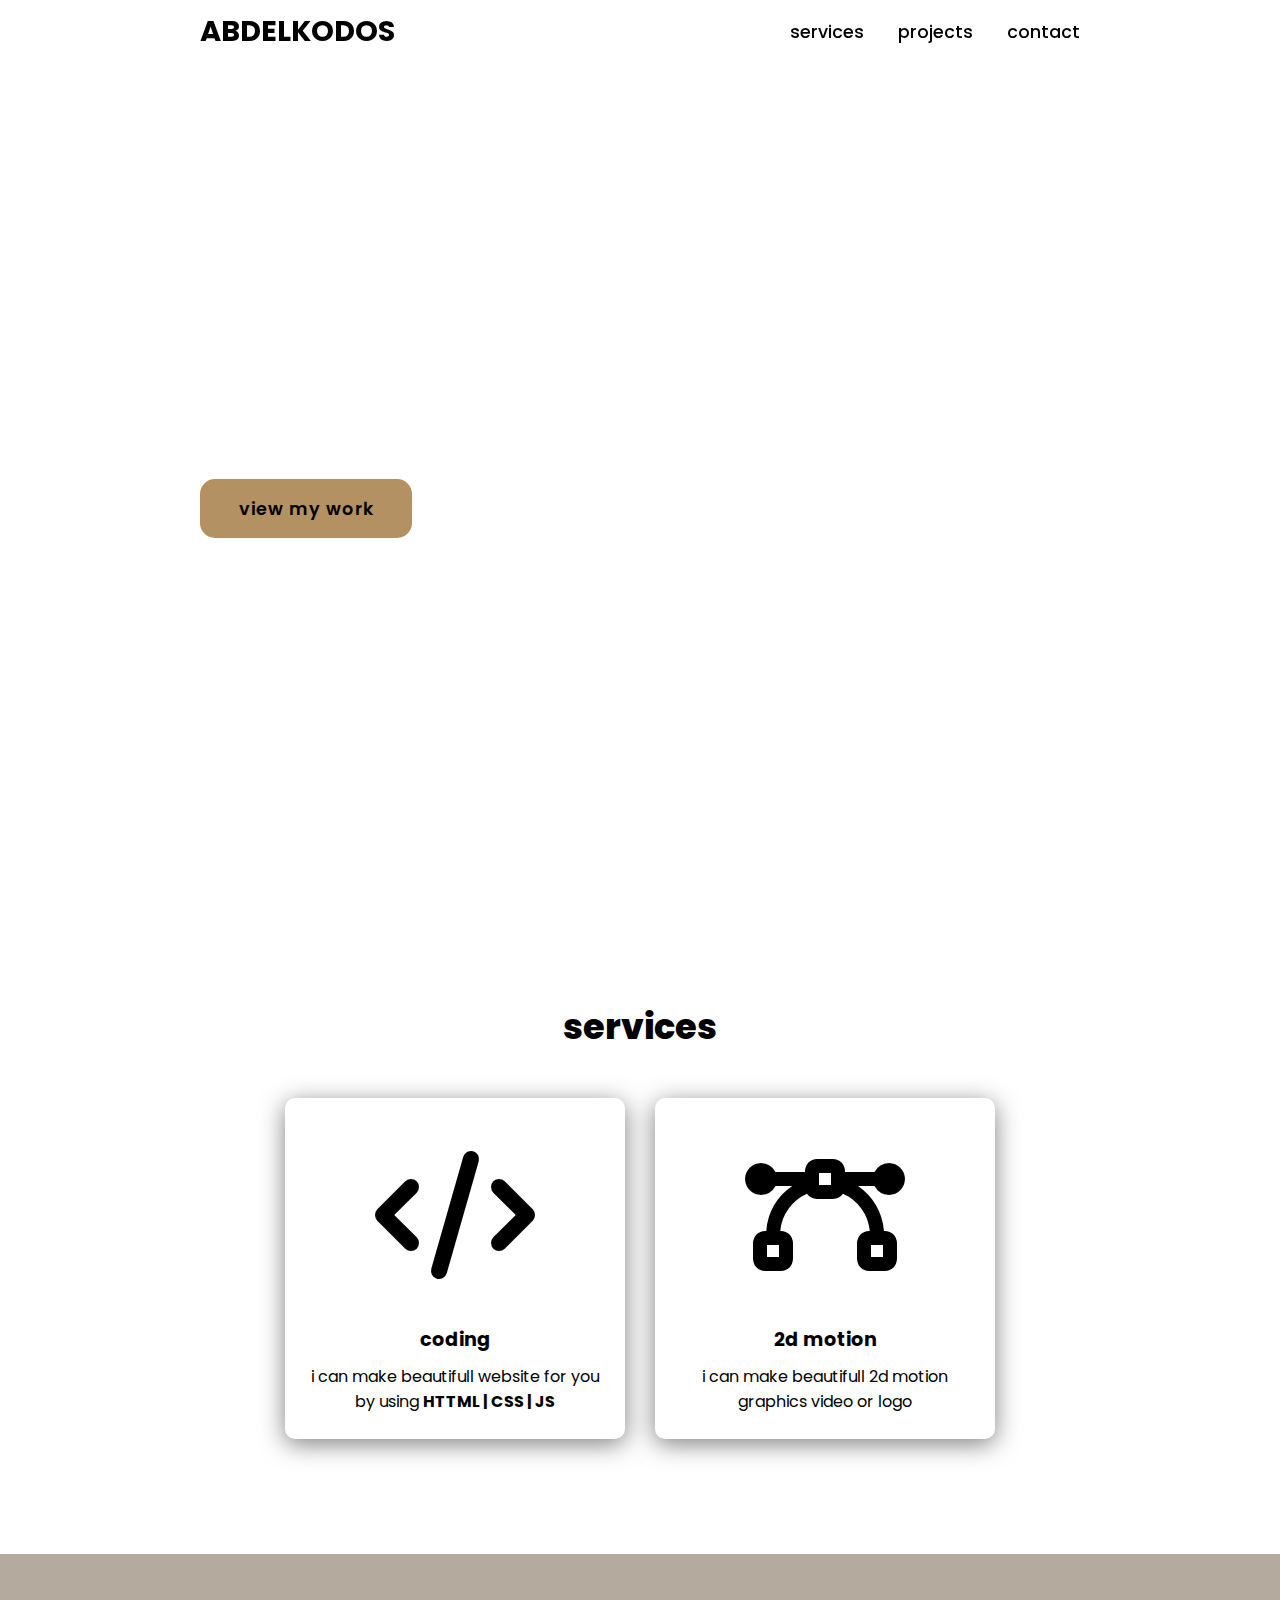
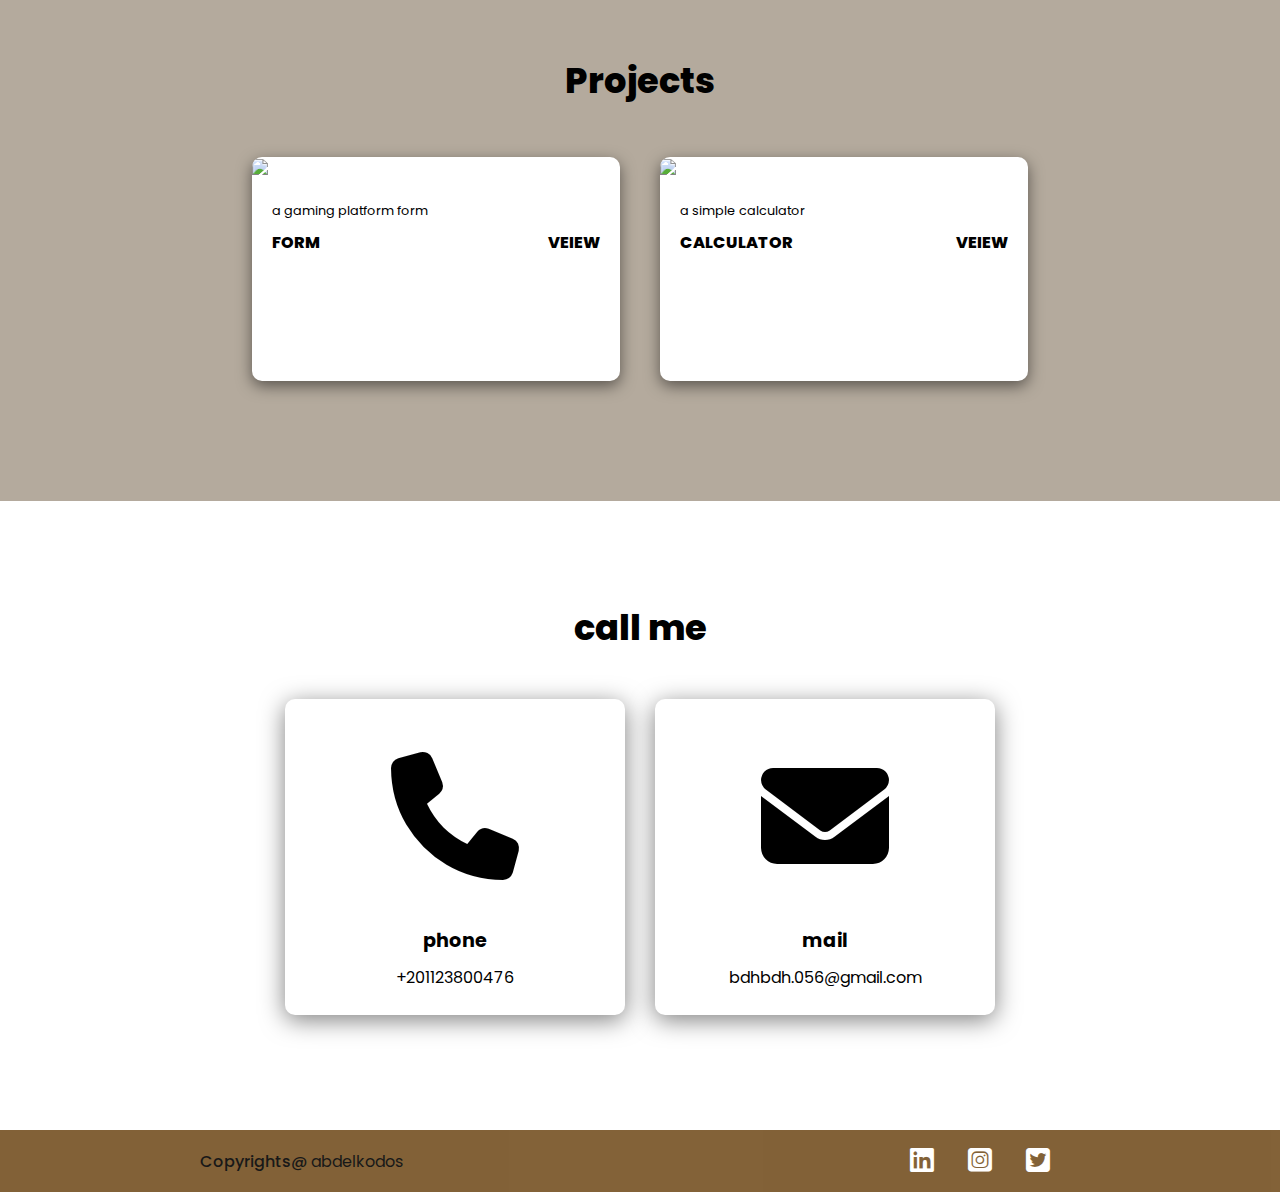
==== index.html @ b5903d27 "fix name pug" ====
<!DOCTYPE html>
<html lang="en">
<head>
    <meta charset="UTF-8">
    <meta http-equiv="X-UA-Compatible" content="IE=edge">
    <meta name="viewport" content="width=device-width, initial-scale=1.0">
    <link rel="stylesheet" href="https://cdnjs.cloudflare.com/ajax/libs/font-awesome/6.1.1/css/all.min.css">
    <link rel="stylesheet" href="css.css">
    <title>Coffe Project</title>
</head>
<body>
    <div class="nav-phone">
        <nav class="inner-nav-phone navigation">
            <a href="#services">services</a>
            <a href="#projects">projects</a>
            <a href="#contact">contact </a>
        </nav>
    </div>
    <div class="container-icon">
        <div class="icn">
            <div class="dash"></div>
            <div class="dash"></div>
            <div class="dash"></div>
        </div>
    </div>
    <header>
        <a href="#" class="logo">abdelkodos</a>
        <nav class="navigation">
            <a href="#services">services</a>
            <a href="#projects">projects</a>
            <a href="#contact">contact </a>
        </nav>
    </header>
    <section class="main">
        <div>
            <h2>hello, I am abdelkodos<br><span>Front End</span> <span>Developer</span></h2>
            <h3>drink coffee & write code</h3>
            <a href="#projects" class="main-btn">view my work</a>
            <div class="social-icons">
                <a href="#"><i class="fa-brands fa-linkedin"></i></a>
                <a href="#"><i class="fa-brands fa-instagram-square"></i></a>
                <a href="#"><i class="fa-brands fa-twitter-square"></i></a>
            </div>
        </div>
    </section>

    <section class="cards" id="services">
        <h2 class="title">services</h2>
        <div class="content">
            <div class="card">
                <div class="icon">
                        <i class="fa-solid fa-code"></i>
                </div>
                <div class="info">
                    <h3>coding</h3>
                    <p>i can make beautifull website for you by using <b>HTTML | CSS | JS</b></p>
                </div>
            </div>
            <div class="card">
                <div class="icon">
                    <i class="fa-solid fa-bezier-curve"></i>
                </div>
                <div class="info">
                    <h3>2d motion</h3>
                    <p>i can make beautifull 2d motion graphics video or logo</p>
                </div>
            </div>
        </div>
    </section>

    <section class="projects" id="projects">
        <h2 class="title">Projects</h2>
        <div class="content">
            <div class="project-card">
                <div class="project-image">
                    <img src="photos/project 1.jpg" />
                </div>
                <div class="project-info">
                    <p class="project-category">a gaming platform form</p>
                    <strong class="project-title">
                        <span>form</span>
                        <a href="https://abdelkodosfathy.github.io/form/" class="more-details">veiew</a>
                    </strong>
                </div>
            </div>
            <div class="project-card">
                <div class="project-image">
                    <img src="photos/project 2.jpg" />
                </div>
                <div class="project-info">
                    <p class="project-category">a simple calculator</p>
                    <strong class="project-title">
                        <span>calculator</span>
                        <a href="https://abdelkodosfathy.github.io/calc/" class="more-details">veiew</a>
                    </strong>
                </div>
            </div>
            
        </div>
    </section>

    <section class="contact-cards" id="contact">
        <h2 class="title">call me</h2>
        <div class="content">
            <div class="card">
                <div class="icon">
                    <i class="fa-solid fa-phone"></i>
                </div>
                <div class="info">
                    <h3>phone</h3>
                    <p>+201123800476</p>
                </div>
            </div>
            <div class="card">
                <div class="icon">
                    <i class="fa-solid fa-envelope"></i>
                </div>
                <div class="info">
                    <h3>mail</h3>
                    <p>bdhbdh.056@gmail.com</p>
                </div>
            </div>
        </div>
    </section>
    <footer>
        <div>
            <p>
                <span> Copyrights@ </span><a href="#"> abdelkodos</a>
            </p>
        </div>
        <div class="social-icons">
            <a href="#"><i class="fa-brands fa-linkedin"></i></a>
            <a href="#"><i class="fa-brands fa-instagram-square"></i></a>
            <a href="#"><i class="fa-brands fa-twitter-square"></i></a>
        </div>
    </footer>
    <script>
        const icn = document.querySelector(".icn");
        const sideNav = document.querySelector(".nav-phone");
        icn.onclick = () => {
            icn.classList.toggle("hovered");
            sideNav.classList.toggle("show")
        }
    </script>
</body>
</html>
---- css.css ----
@import url('https://fonts.googleapis.com/css2?family=Poppins:ital,wght@0,100;0,200;0,300;0,400;0,500;0,600;0,700;0,800;0,900;1,100;1,200;1,300;1,400;1,500;1,600;1,700;1,800;1,900&display=swap');

*{  
    font-family: 'Poppins', sans-serif;
    margin: 0;
    padding: 0;
    box-sizing: border-box;
    scroll-behavior: smooth;
}

header {
    background-color: rgba(255,255,255, 0.35);
    width: 100%;
    position: fixed;
    z-index: 999;
    display: flex;
    justify-content: space-between;
    align-items: center;
    padding: 10px 200px;  
    transition: 0.7s ease; 
}


.logo{
    text-decoration: none;
    color: #000000;
    text-transform: uppercase;
    font-weight: 700;
    font-size: 1.8em;
}

.navigation a{
    color: #000000;
    text-decoration: none;
    font-size: 1.1em;
    font-weight: 500;
    padding-left: 30px;
}

.navigation a:hover{
    color: #755122;
}

section {
    padding: 100px 200px;
}

.main {
    width: 100%;
    min-height: 100vh;
    display: flex;
    align-items: center;
    background-image:url(photos/computer-programmer-using-laptop.jpg) ;
    background-size: cover ;
    background-position: center;
    background-attachment: fixed;
}

.main h2 {
    color: #fff;
    font-size: 1.4em;
    font-weight: 500;
}

.main h2 span{
    display: inline-block;
    margin-top: 10px;
    color: #fff;
    font-size: 2em;
    font-weight: 600;
}

.main h3 {
    color: #fff;
    font-size: 2em;
    font-weight: 700;
    letter-spacing: 1px;
    margin-top: 10px;
    margin-bottom: 30px;
}

.main-btn { 
    color: rgb(0, 0, 0);
    background-color: #b49162;
    text-decoration: none;
    font-size: 1.1em;
    font-weight: 600;
    display: inline-block;
    padding: 0.937em 2.1875em;
    letter-spacing: 1px;
    border-radius:15px;
    margin-bottom: 40px;
    transition: 0.6s ease;
}

.main-btn:hover {
    background-color: #e2b888;
    transform: scale(1.1);
}

.social-icons a { 
    color: #fff;
    font-size: 1.7em;
    padding-right: 30px;
}

.social-icons a i:hover {
    transform: scale(1.1);
}

.title { 
    display: flex;
    justify-content: center;
    font-size: 2.2em;
    font-weight: 800;
    margin-bottom: 30px;
}

.content {
    display: flex;
    justify-content: center;
    flex-direction: row;
    flex-wrap: wrap;
}

.card {
    background-color: #fff;
    width: 21.25em;
    box-shadow: 0 5px 25px rgba(1, 1, 1, 0.5);
    border-radius: 10px;
    padding: 25px;
    margin: 15px;
    transition: 0.7s ease;
}

.card:hover {
    transform: scale(1.1);
}

.icon {
    color: #000000;
    font-size: 8em;
    text-align: center;
}

.info {
    text-align: center;
}

.info h3 {
    color: #000000;
    font-size: 1.2em;
    font-weight: 10px;
    margin: 10px;
}


.projects .content {
    margin-top: 30px;
}

.project-card {
    background-color: #fff;
    min-height: 14em;
    width: 23em;
    box-shadow: 0 5px 15px rgba(1, 1, 1, 0.5);
    overflow: hidden;
    border-radius: 10px;
    margin: 20px;
    transition: 0.7s ease;
}

.project-card:hover {
    transform: scale(1.1);
    box-shadow: rgba(1, 1, 1, 0.95);

}
.project-card:hover .project-image {
    opacity: 0.8;
}

.project-image img{
    width: 100%;
}

.project-info {
    padding: 20px;
}

.project-category {
    font-size: 0.8em;
    color: #000000;
}

.project-title {
    display: flex;
    justify-content: space-between;
    text-transform: uppercase;
    font-weight: 800;
    margin-top: 10px;
}

.more-details {
    text-decoration: none;
    color: #000000;
}

.more-details:hover{
    color: #755122;
}


.projects {
    background-color: #b4aa9d;
}

.contact {
    display: flex;
    justify-content: center;
    flex-direction: row;
    flex-wrap: wrap;
}


.phone-call {
    text-align: center;
    width: 50px;
}

footer {
    background-color: #755122;
    opacity: 90%;
    width: 100%;
    display: flex;
    justify-content: space-between;
    align-items: center;
    padding: 10px 200px;
}

footer span {
    font-weight: 500;
}

footer p a {
    text-decoration: none;
    color: #000000;
}
.container-icon{
    position: fixed;
    padding: 10px;
}
.icn{
    display: none;
    width: 60px;
    height: 46px;
    position: relative;
    flex-direction: column;
    justify-content: space-between;
}
.icn div{
    position: absolute;
    width: 50px;
    height: 6px;
    background-color: #b49162;
}
.dash{
    transition: 0.3s ease;
}
.icn :nth-child(1){
    top:0;
}
.icn :nth-child(2){
    top: 20px;
    
}
.icn :last-child{
    top:40px;
}
.hovered .dash:first-child{
    top: 20px;
    rotate: 45deg;
    width: 40px;
}
.hovered .dash:last-child {
    top: 20px;
    rotate: -45deg;
    width: 40px;
}

.hovered .dash:nth-child(2){
    opacity: 0;
}
@media (max-width: 930px){
    section{
        padding: 100px 50px;
    }
    .main{
        display: flex;
        flex-direction: column;
        text-align: center;
        justify-content: center;
    }
    header{
        display: none;
    }
    .icn{
        display:flex;
    }
}
.nav-phone{
    position: fixed;
    height: 100%;
    width: 0;
    background-color: #e7e7e7d7;
    transition: 0.5s ease;
    overflow: hidden;
    display: flex;
    justify-content: space-around;
    align-items: center;
}
.show.nav-phone{
    width: 50%;
}
.inner-nav-phone{
    display: flex;
    flex-direction: column;
    height: 100%;
    justify-content: space-around;
    text-decoration: none;
}
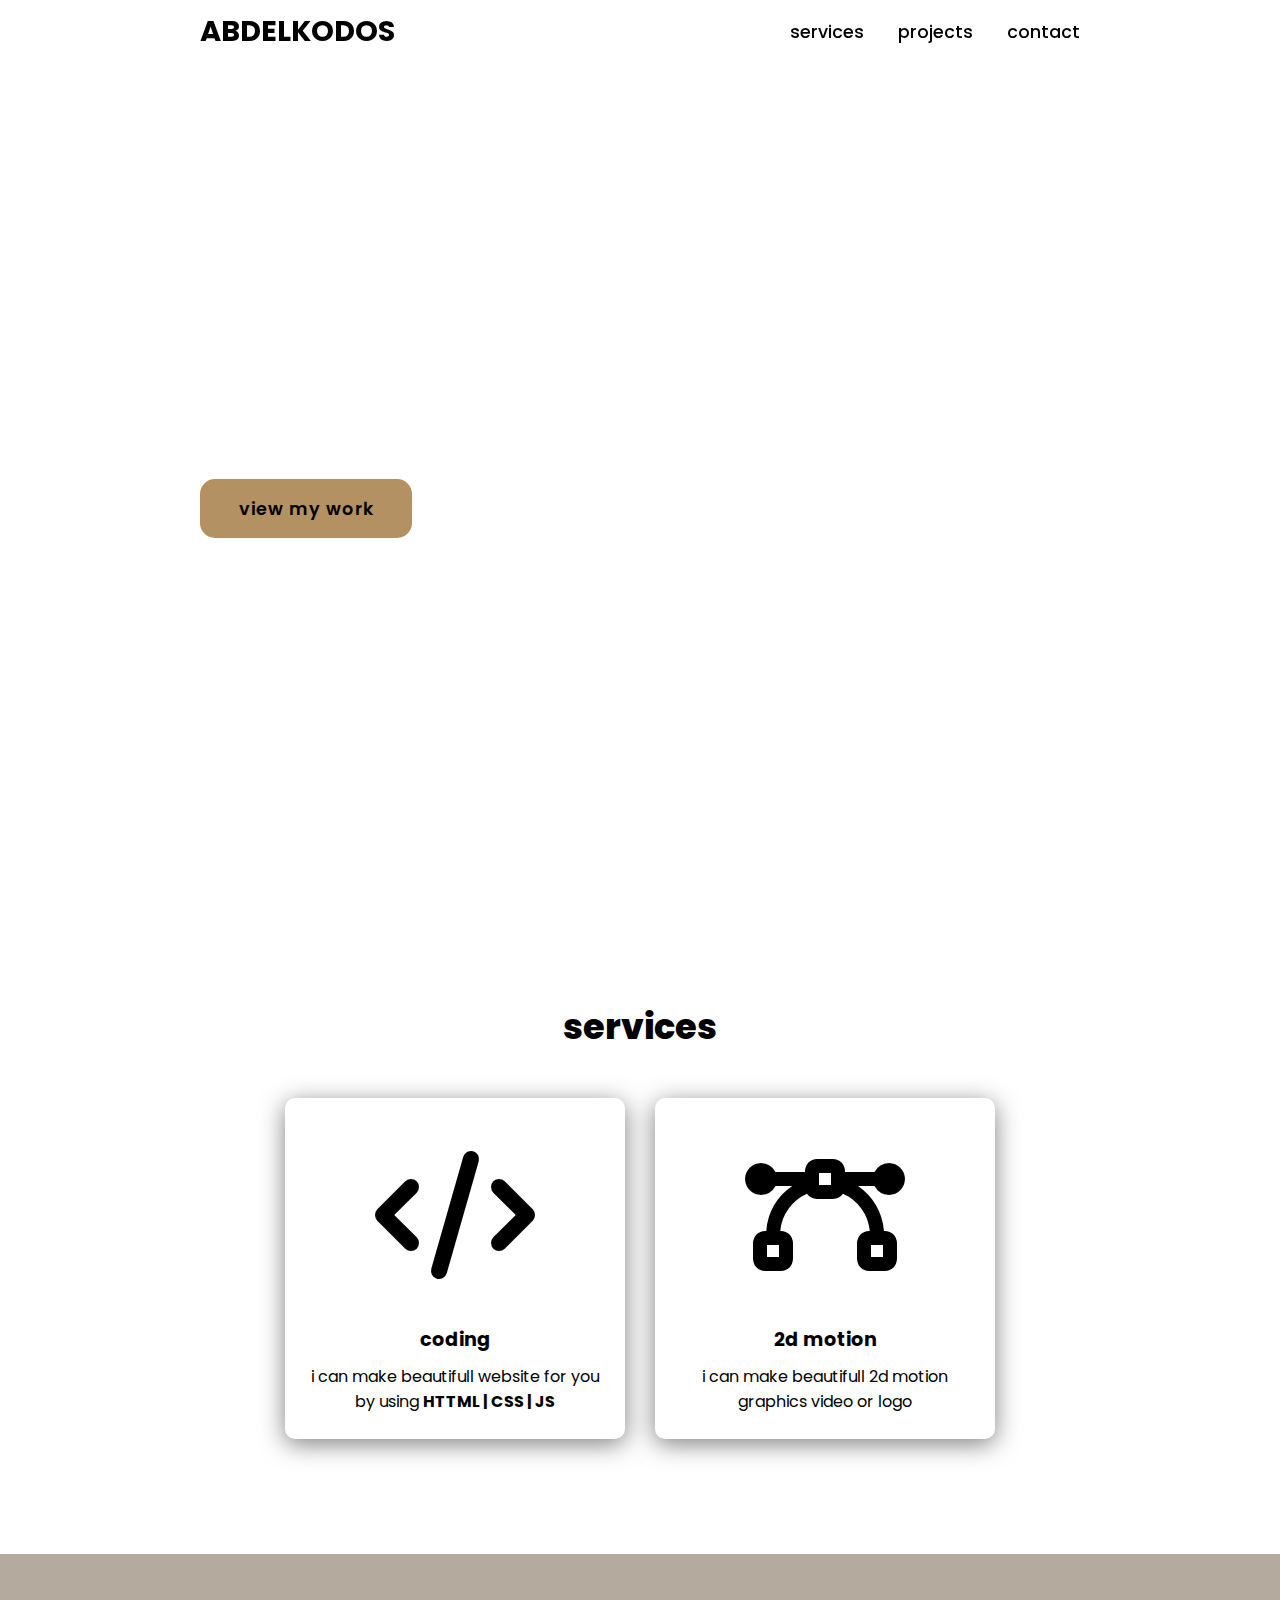
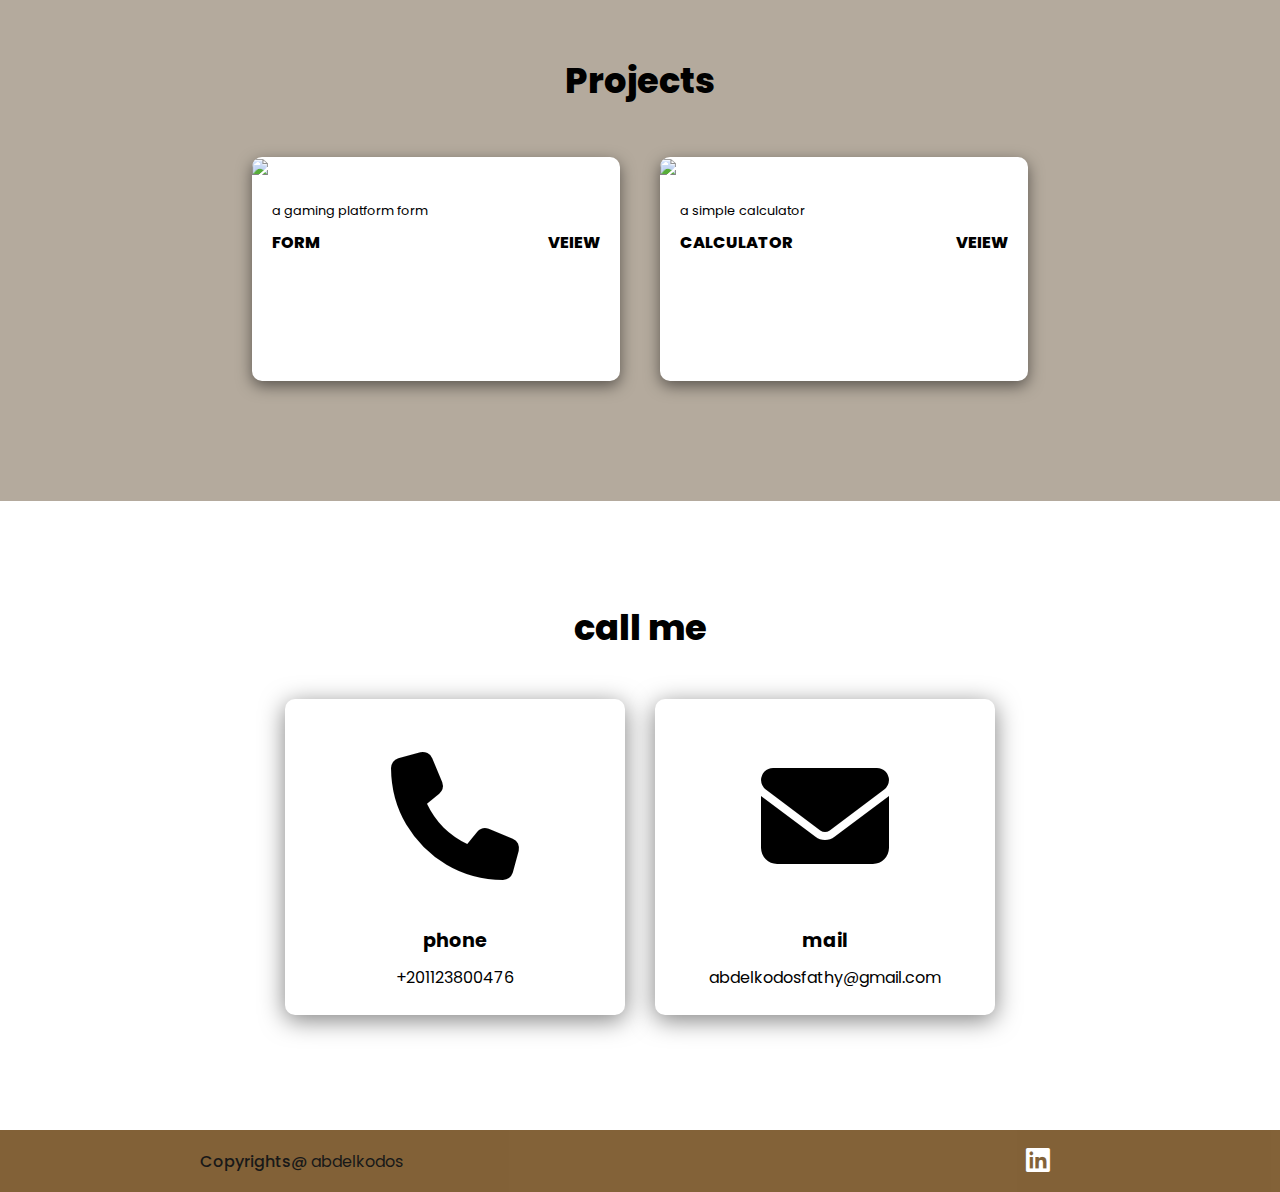
==== commit 1617d099: "change contacts" ====
--- a/index.html
+++ b/index.html
@@ -6,7 +6,7 @@
     <meta name="viewport" content="width=device-width, initial-scale=1.0">
     <link rel="stylesheet" href="https://cdnjs.cloudflare.com/ajax/libs/font-awesome/6.1.1/css/all.min.css">
     <link rel="stylesheet" href="css.css">
-    <title>Coffe Project</title>
+    <title>life coffee Project</title>
 </head>
 <body>
     <div class="nav-phone">
@@ -37,9 +37,7 @@
             <h3>drink coffee & write code</h3>
             <a href="#projects" class="main-btn">view my work</a>
             <div class="social-icons">
-                <a href="#"><i class="fa-brands fa-linkedin"></i></a>
-                <a href="#"><i class="fa-brands fa-instagram-square"></i></a>
-                <a href="#"><i class="fa-brands fa-twitter-square"></i></a>
+                <a href="https://www.linkedin.com/in/abdelkodos-fathy-669021238/"><i class="fa-brands fa-linkedin"></i></a>
             </div>
         </div>
     </section>
@@ -117,7 +115,7 @@
                 </div>
                 <div class="info">
                     <h3>mail</h3>
-                    <p>bdhbdh.056@gmail.com</p>
+                    <p>abdelkodosfathy@gmail.com</p>
                 </div>
             </div>
         </div>
@@ -129,9 +127,7 @@
             </p>
         </div>
         <div class="social-icons">
-            <a href="#"><i class="fa-brands fa-linkedin"></i></a>
-            <a href="#"><i class="fa-brands fa-instagram-square"></i></a>
-            <a href="#"><i class="fa-brands fa-twitter-square"></i></a>
+            <a href="https://www.linkedin.com/in/abdelkodos-fathy-669021238/"><i class="fa-brands fa-linkedin"></i></a>
         </div>
     </footer>
     <script>
--- a/css.css
+++ b/css.css
@@ -317,6 +317,7 @@
     display: flex;
     justify-content: space-around;
     align-items: center;
+    z-index: 10;
 }
 .show.nav-phone{
     width: 50%;
@@ -326,5 +327,4 @@
     flex-direction: column;
     height: 100%;
     justify-content: space-around;
-    text-decoration: none;
 }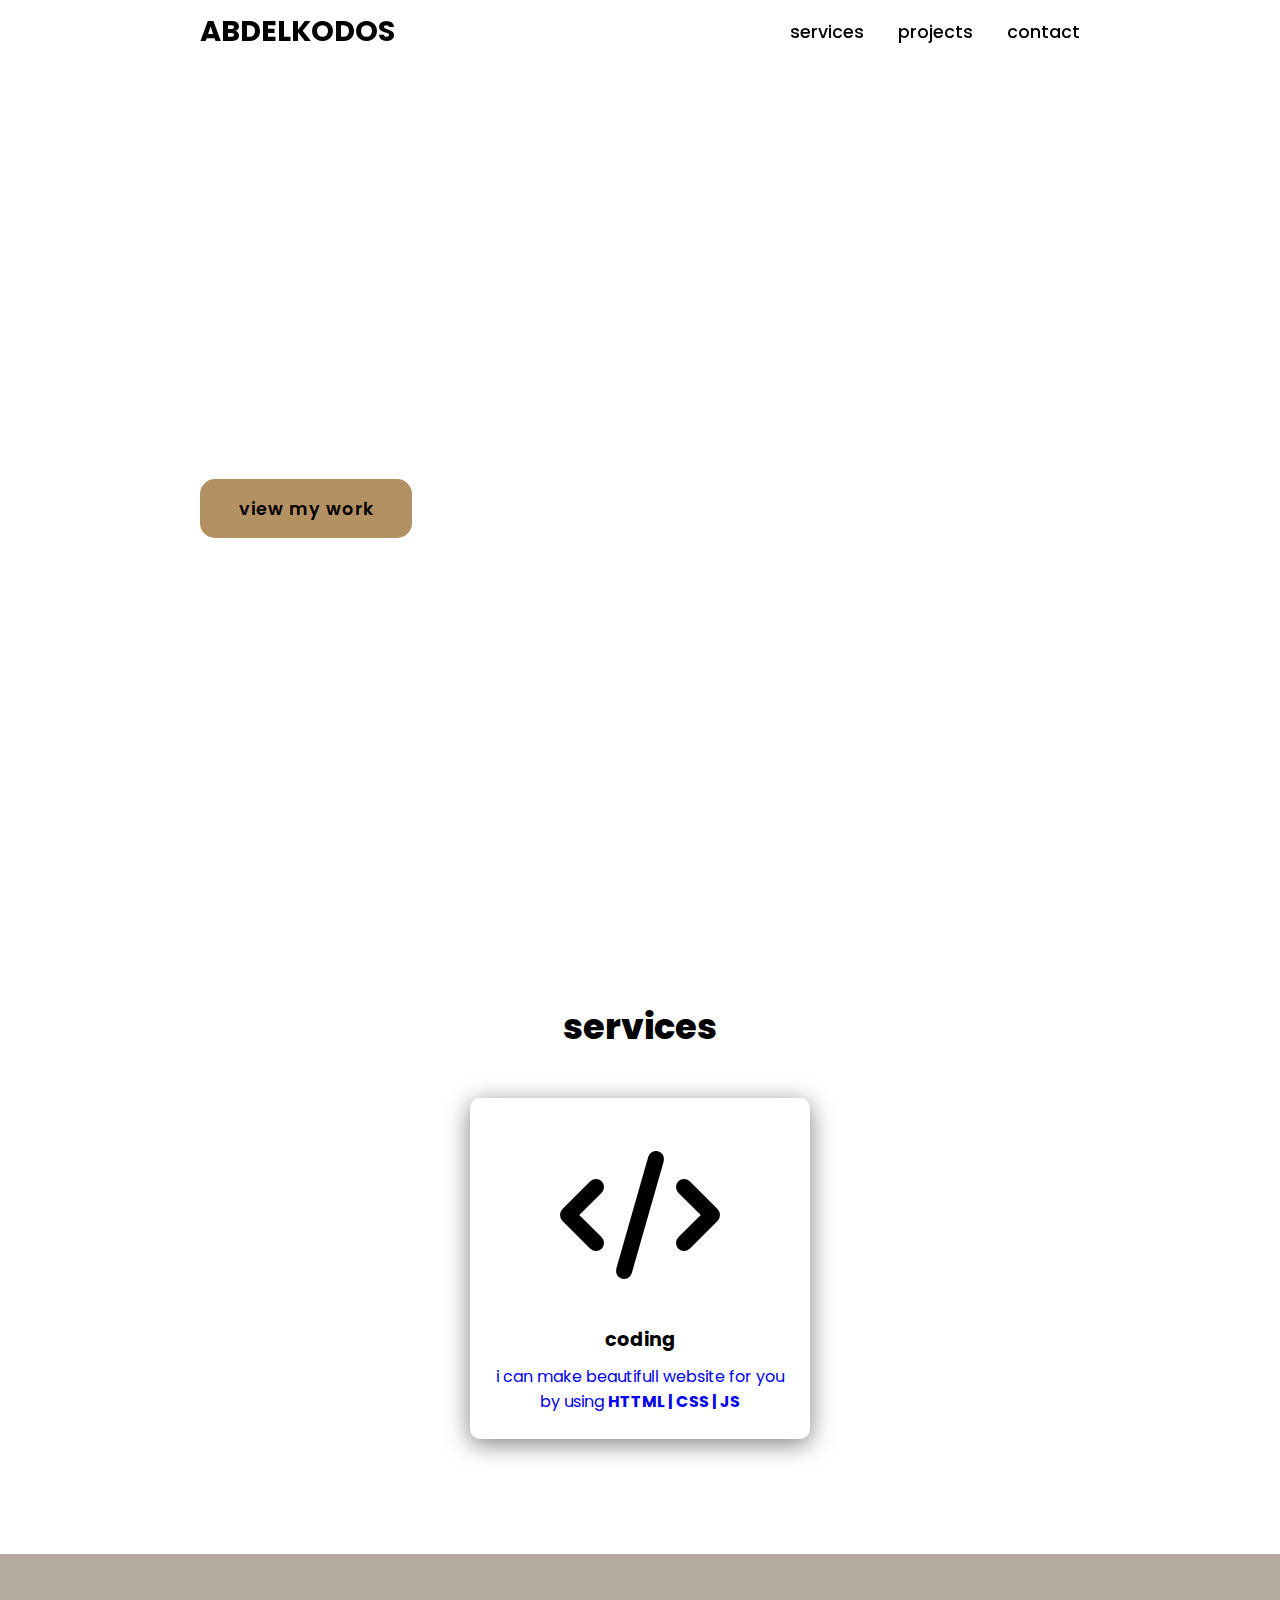
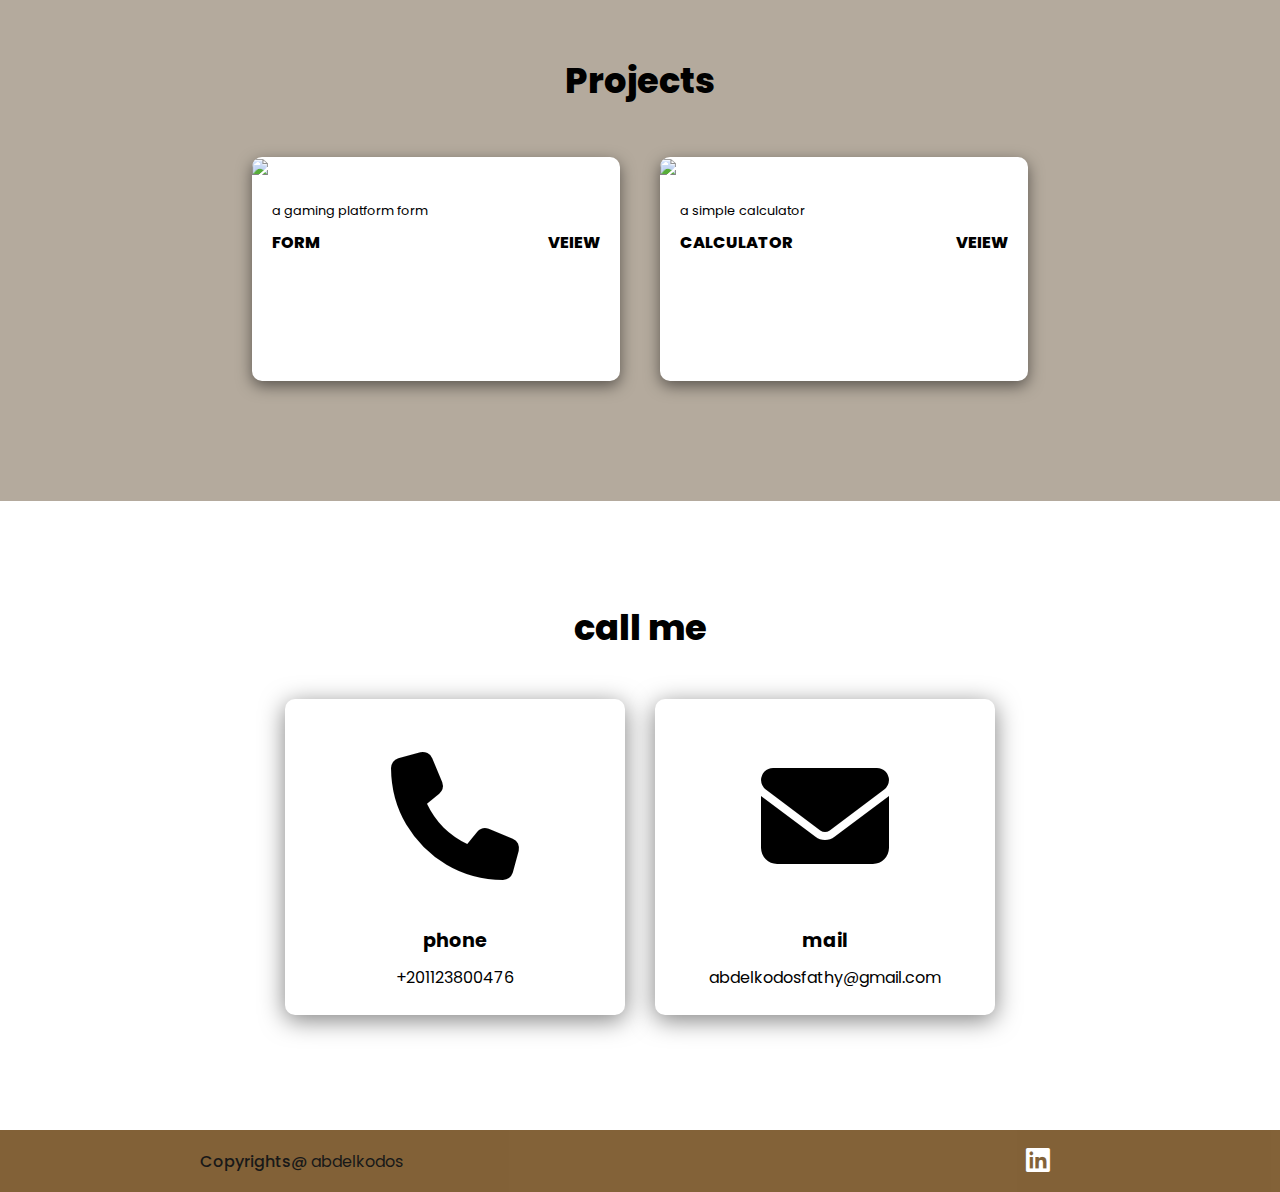
==== commit f86547e3: "change services" ====
--- a/index.html
+++ b/index.html
@@ -45,7 +45,7 @@
     <section class="cards" id="services">
         <h2 class="title">services</h2>
         <div class="content">
-            <div class="card">
+            <a class="card" href="https://github.com/abdelkodosfathy">
                 <div class="icon">
                         <i class="fa-solid fa-code"></i>
                 </div>
@@ -53,16 +53,7 @@
                     <h3>coding</h3>
                     <p>i can make beautifull website for you by using <b>HTTML | CSS | JS</b></p>
                 </div>
-            </div>
-            <div class="card">
-                <div class="icon">
-                    <i class="fa-solid fa-bezier-curve"></i>
-                </div>
-                <div class="info">
-                    <h3>2d motion</h3>
-                    <p>i can make beautifull 2d motion graphics video or logo</p>
-                </div>
-            </div>
+            </a>
         </div>
     </section>
 
--- a/css.css
+++ b/css.css
@@ -131,6 +131,12 @@
     padding: 25px;
     margin: 15px;
     transition: 0.7s ease;
+}
+a.card {
+    text-decoration: none;
+}
+a:visited{
+    color: #000;
 }
 
 .card:hover {
@@ -248,10 +254,12 @@
 .container-icon{
     position: fixed;
     padding: 10px;
+    z-index: 15;
+
 }
 .icn{
     display: none;
-    width: 60px;
+    width: 50px;
     height: 46px;
     position: relative;
     flex-direction: column;
@@ -291,6 +299,13 @@
     opacity: 0;
 }
 @media (max-width: 930px){
+    .project-card:hover, .card:hover{
+        transform: scale(1);
+        box-shadow: rgba(1, 1, 1, 0.95);
+    }
+    .project-card:hover .project-image{
+        opacity: 1;
+    }
     section{
         padding: 100px 50px;
     }
